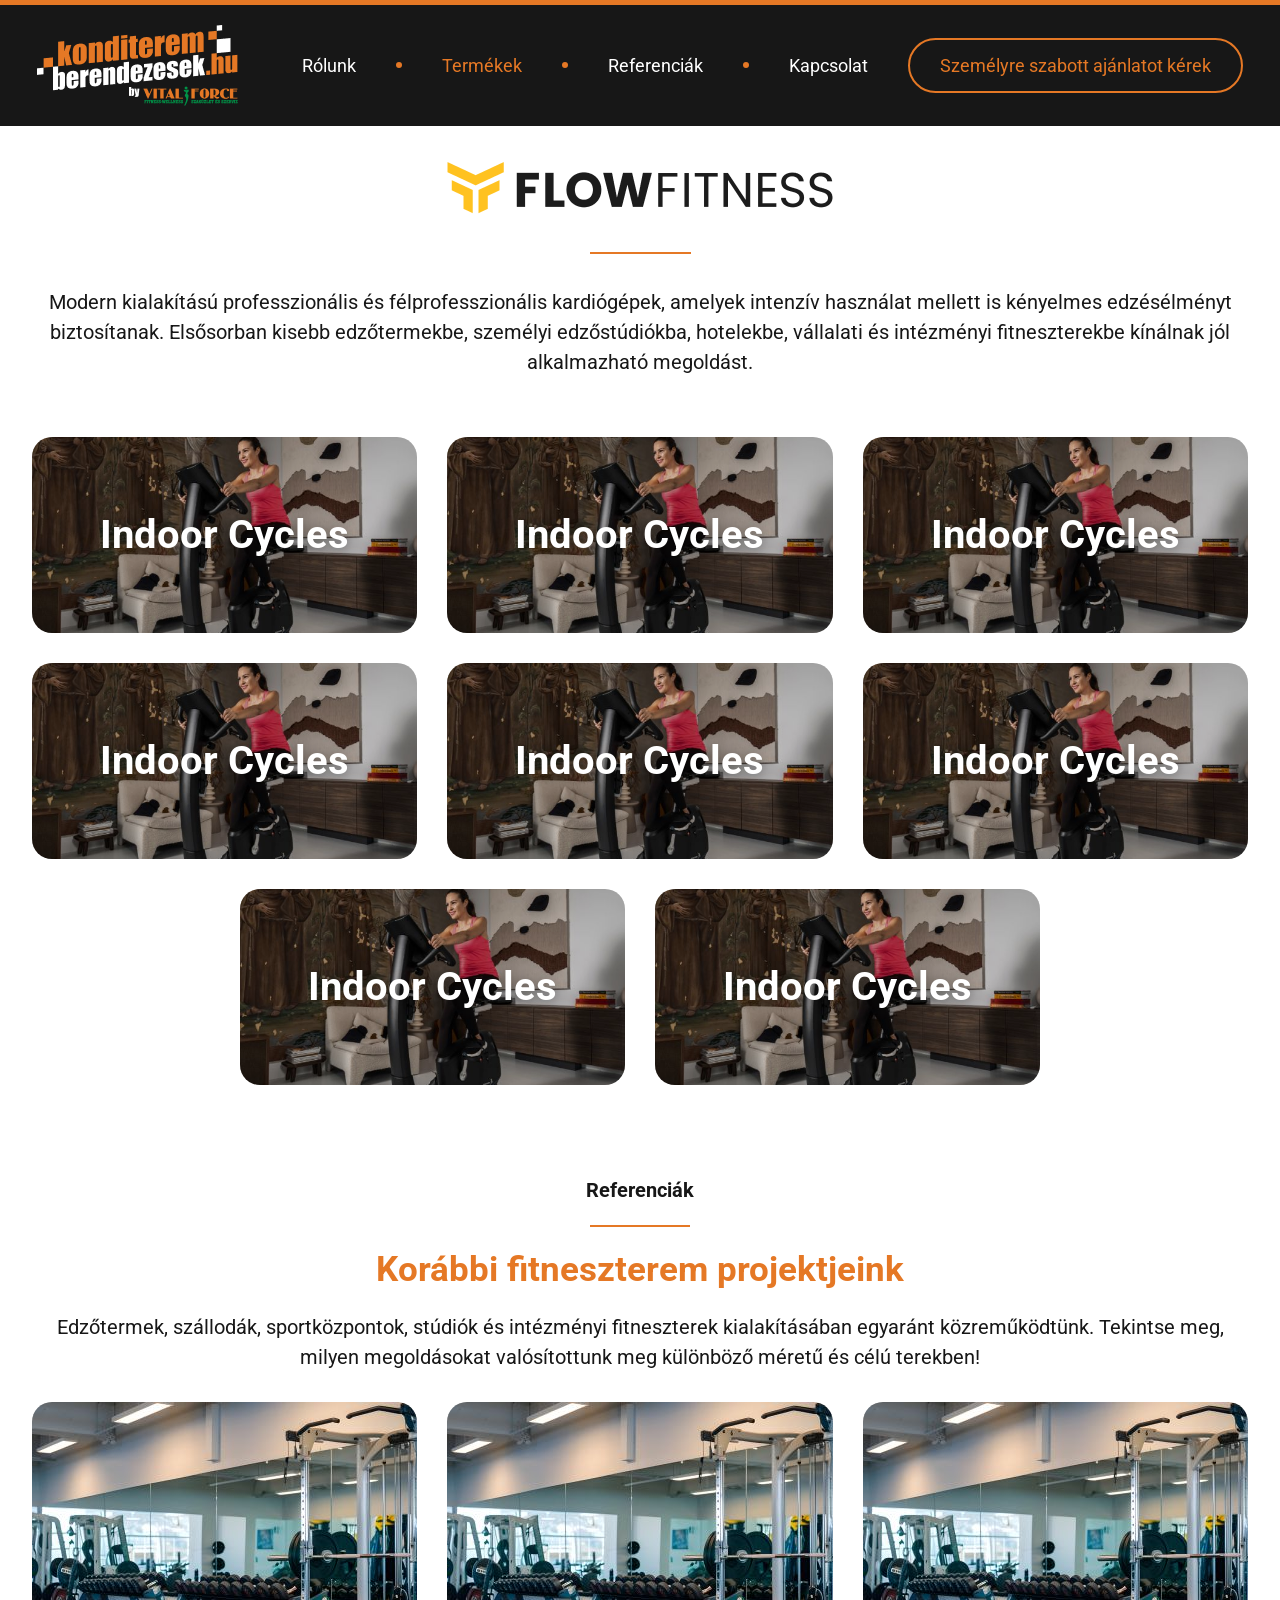
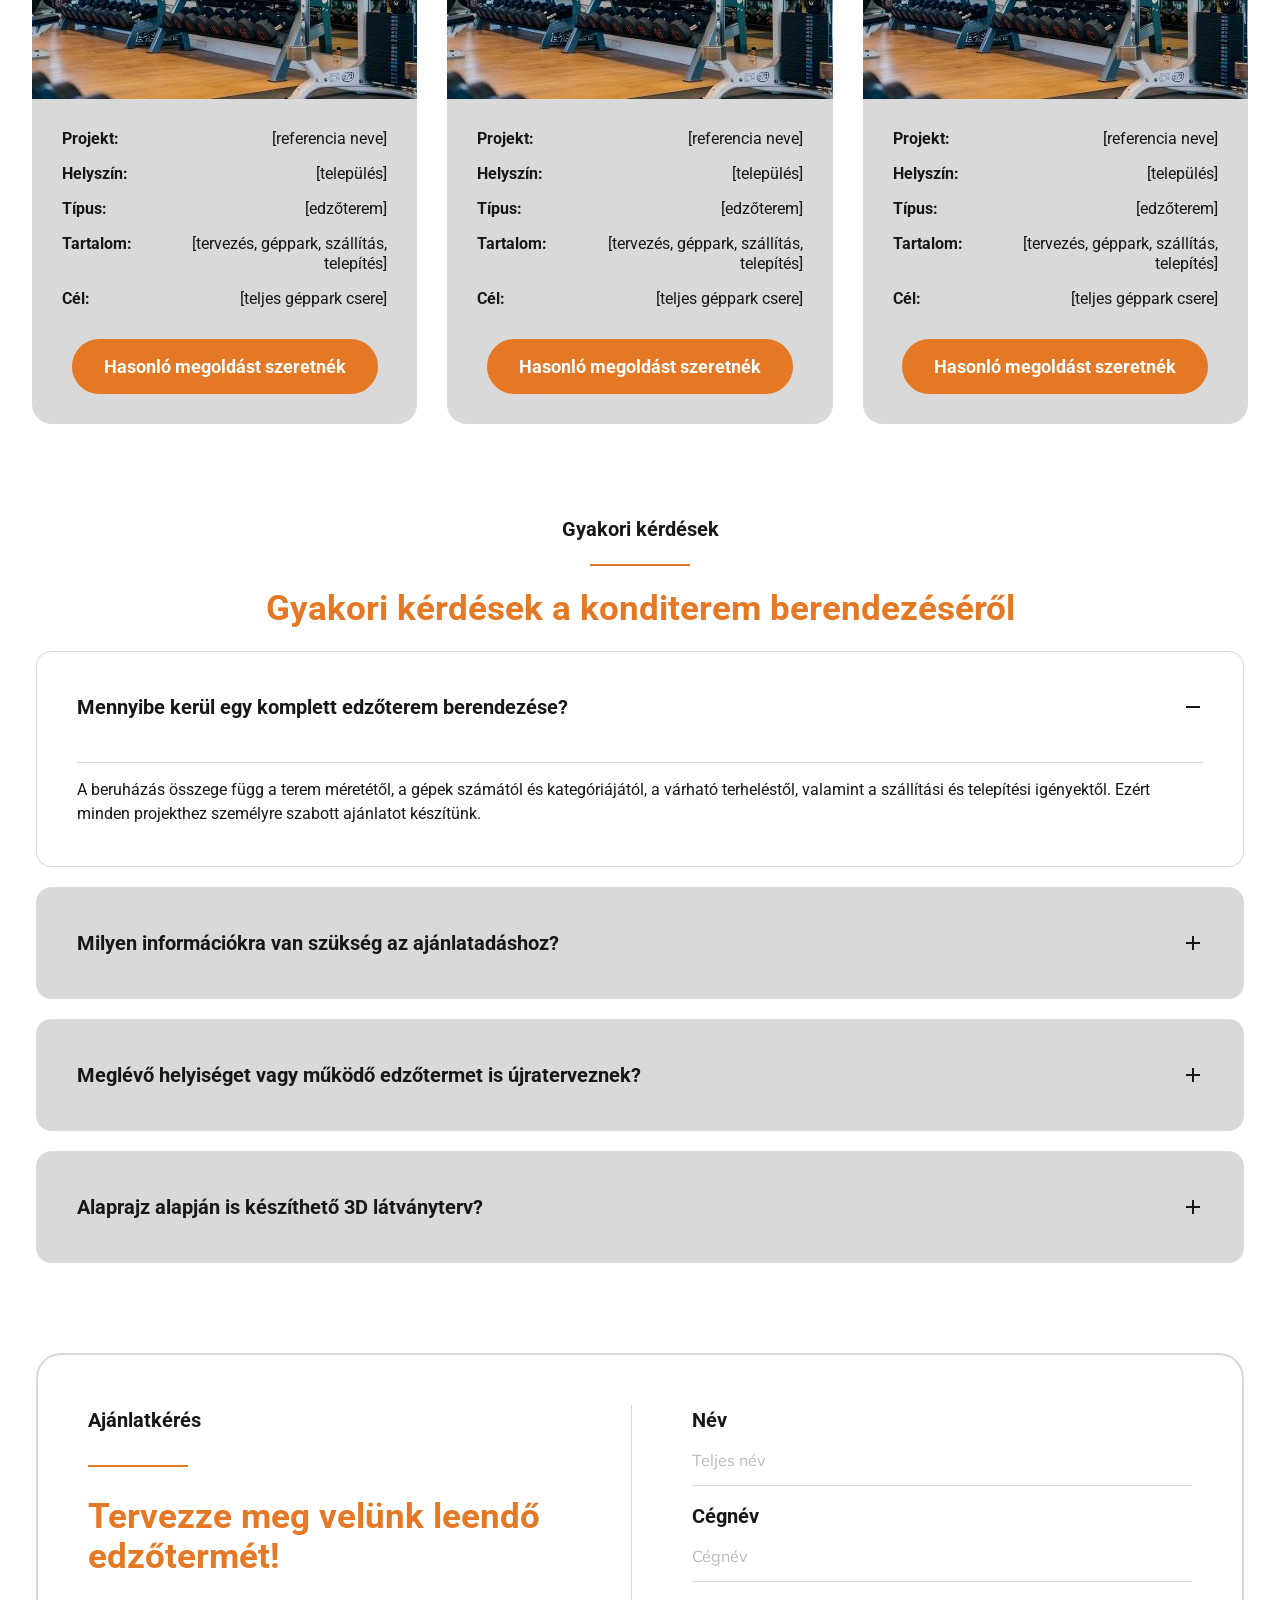
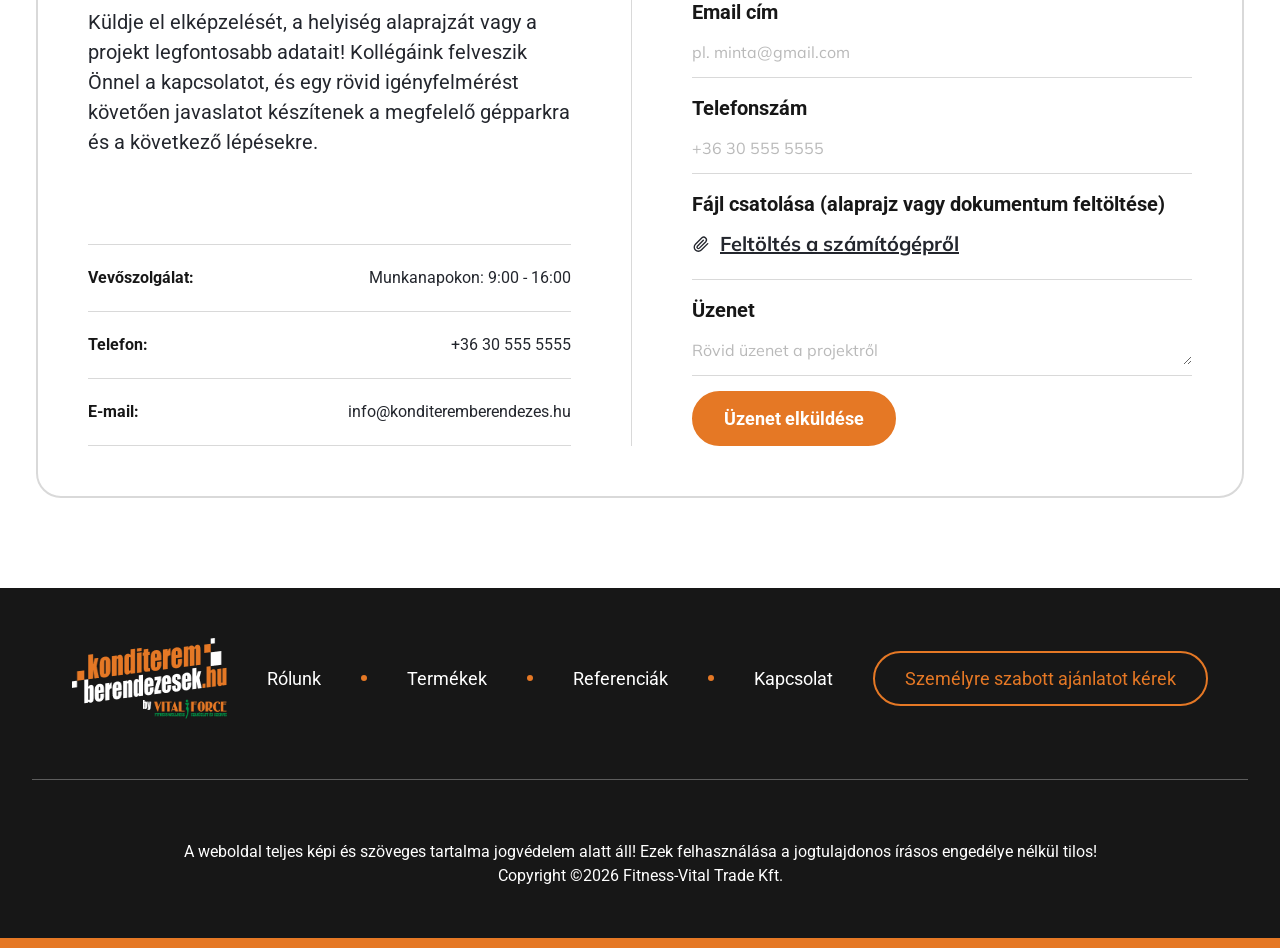
==== kategoria.html @ 22b54335 "HTML prototípus a Figma tervből Co-Authored-By: Claude Opus 5.5 (1M context) <noreply@anthropic.com>" ====
<!doctype html>
<html lang="hu">
<head>
<meta charset="utf-8">
<meta name="viewport" content="width=device-width, initial-scale=1">
<title>Flow Fitness kategóriák | konditeremberendezesek.hu</title>
<meta name="description" content="Flow Fitness termékkategóriák: indoor cycles, speed bikes, elliptical, treadmills.">
<link rel="preconnect" href="https://fonts.googleapis.com">
<link rel="preconnect" href="https://fonts.gstatic.com" crossorigin>
<link href="https://fonts.googleapis.com/css2?family=Roboto:wght@400;700&family=Mulish:wght@400&display=swap" rel="stylesheet">
<link rel="stylesheet" href="css/style.css">
</head>
<body>
<header class="site-header site-header--bar">
  <div class="container">
    <nav class="nav" aria-label="Fő navigáció">
      <a class="nav__logo" href="index.html" aria-label="konditeremberendezesek.hu – főoldal"><img src="img/logo.png" alt="konditeremberendezesek.hu by VitalForce" width="201" height="81"></a>
      <button class="nav__toggle" type="button" aria-label="Menü" aria-expanded="false"><span></span></button>
      <div class="nav__menu">
        <ul class="nav__links"><li><a href="index.html#rolunk">Rólunk</a></li><li><a href="kategoria.html" aria-current="page">Termékek</a></li><li><a href="index.html#referenciak">Referenciák</a></li><li><a href="#kapcsolat">Kapcsolat</a></li></ul>
        <a class="btn" href="#kapcsolat">Személyre szabott ajánlatot kérek</a>
      </div>
    </nav>
  </div>
</header>
<main class="stack">
<section>
  <div class="brand-head container">
  <img class="brand__logo" src="img/flow-logo.png" alt="Flow Fitness" width="402" height="63"><hr class="rule">
  <p class="lead narrow">Modern kialakítású professzionális és félprofesszionális kardiógépek, amelyek intenzív használat mellett is kényelmes edzésélményt biztosítanak. Elsősorban kisebb edzőtermekbe, személyi edzőstúdiókba, hotelekbe, vállalati és intézményi fitneszterekbe kínálnak jól alkalmazható megoldást.</p>
</div>
  <div class="container" style="margin-top:60px"><div class="cat-grid"><a class="cat-tile" href="termeklista.html"><img src="img/category-tile.jpg" alt="" loading="lazy" width="635" height="438"><span>Indoor Cycles</span></a><a class="cat-tile" href="termeklista.html"><img src="img/category-tile.jpg" alt="" loading="lazy" width="635" height="438"><span>Indoor Cycles</span></a><a class="cat-tile" href="termeklista.html"><img src="img/category-tile.jpg" alt="" loading="lazy" width="635" height="438"><span>Indoor Cycles</span></a><a class="cat-tile" href="termeklista.html"><img src="img/category-tile.jpg" alt="" loading="lazy" width="635" height="438"><span>Indoor Cycles</span></a><a class="cat-tile" href="termeklista.html"><img src="img/category-tile.jpg" alt="" loading="lazy" width="635" height="438"><span>Indoor Cycles</span></a><a class="cat-tile" href="termeklista.html"><img src="img/category-tile.jpg" alt="" loading="lazy" width="635" height="438"><span>Indoor Cycles</span></a><a class="cat-tile" href="termeklista.html"><img src="img/category-tile.jpg" alt="" loading="lazy" width="635" height="438"><span>Indoor Cycles</span></a><a class="cat-tile" href="termeklista.html"><img src="img/category-tile.jpg" alt="" loading="lazy" width="635" height="438"><span>Indoor Cycles</span></a></div></div>
</section>
<section id="referenciak" class="container">
  <div class="section-title narrow">
    <p class="eyebrow">Referenciák</p><hr class="rule">
    <h2 class="h2">Korábbi fitneszterem projektjeink</h2>
    <p class="lead">Edzőtermek, szállodák, sportközpontok, stúdiók és intézményi fitneszterek kialakításában egyaránt közreműködtünk. Tekintse meg, milyen megoldásokat valósítottunk meg különböző méretű és célú terekben!</p>
  </div>
  <div class="refs carousel-m" data-carousel="refs-dots"><article class="ref">
  <img src="img/reference.jpg" alt="Modern edzőterem belső tere" loading="lazy" width="590" height="297">
  <dl>
    <div><dt>Projekt:</dt><dd>[referencia neve]</dd></div>
    <div><dt>Helyszín:</dt><dd>[település]</dd></div>
    <div><dt>Típus:</dt><dd>[edzőterem]</dd></div>
    <div><dt>Tartalom:</dt><dd>[tervezés, géppark, szállítás, telepítés]</dd></div>
    <div><dt>Cél:</dt><dd>[teljes géppark csere]</dd></div>
  </dl>
  <a class="btn btn--solid" href="#kapcsolat">Hasonló megoldást szeretnék</a>
</article><article class="ref">
  <img src="img/reference.jpg" alt="Modern edzőterem belső tere" loading="lazy" width="590" height="297">
  <dl>
    <div><dt>Projekt:</dt><dd>[referencia neve]</dd></div>
    <div><dt>Helyszín:</dt><dd>[település]</dd></div>
    <div><dt>Típus:</dt><dd>[edzőterem]</dd></div>
    <div><dt>Tartalom:</dt><dd>[tervezés, géppark, szállítás, telepítés]</dd></div>
    <div><dt>Cél:</dt><dd>[teljes géppark csere]</dd></div>
  </dl>
  <a class="btn btn--solid" href="#kapcsolat">Hasonló megoldást szeretnék</a>
</article><article class="ref">
  <img src="img/reference.jpg" alt="Modern edzőterem belső tere" loading="lazy" width="590" height="297">
  <dl>
    <div><dt>Projekt:</dt><dd>[referencia neve]</dd></div>
    <div><dt>Helyszín:</dt><dd>[település]</dd></div>
    <div><dt>Típus:</dt><dd>[edzőterem]</dd></div>
    <div><dt>Tartalom:</dt><dd>[tervezés, géppark, szállítás, telepítés]</dd></div>
    <div><dt>Cél:</dt><dd>[teljes géppark csere]</dd></div>
  </dl>
  <a class="btn btn--solid" href="#kapcsolat">Hasonló megoldást szeretnék</a>
</article></div>
  <div class="dots" id="refs-dots"></div>
</section>
<section id="gyik" class="container">
  <div class="narrow">
    <div class="section-title"><p class="eyebrow">Gyakori kérdések</p><hr class="rule"><h2 class="h2">Gyakori kérdések a konditerem berendezéséről</h2></div>
    <div class="faq" style="margin-top:20px">
    <div class="faq__item is-open">
      <h3><button class="faq__q" type="button" aria-expanded="true" aria-controls="faq-0">Mennyibe kerül egy komplett edzőterem berendezése?<span class="faq__icon" aria-hidden="true"></span></button></h3>
      <div class="faq__a" id="faq-0"><div><p>A beruházás összege függ a terem méretétől, a gépek számától és kategóriájától, a várható terheléstől, valamint a szállítási és telepítési igényektől. Ezért minden projekthez személyre szabott ajánlatot készítünk.</p></div></div>
    </div><div class="faq__item">
      <h3><button class="faq__q" type="button" aria-expanded="false" aria-controls="faq-1">Milyen információkra van szükség az ajánlatadáshoz?<span class="faq__icon" aria-hidden="true"></span></button></h3>
      <div class="faq__a" id="faq-1"><div><p>A terem alapterülete és alaprajza, a tervezett felhasználás (edzőterem, hotel, iskola stb.), a várható napi forgalom, a kívánt gépkategóriák és a költségkeret alapján tudunk pontos ajánlatot adni. [Prototípus szöveg]</p></div></div>
    </div><div class="faq__item">
      <h3><button class="faq__q" type="button" aria-expanded="false" aria-controls="faq-2">Meglévő helyiséget vagy működő edzőtermet is újraterveznek?<span class="faq__icon" aria-hidden="true"></span></button></h3>
      <div class="faq__a" id="faq-2"><div><p>Igen. Meglévő termek gépparkjának korszerűsítését, bővítését és átrendezését is vállaljuk, a működés zavarását minimalizáló ütemezéssel. [Prototípus szöveg]</p></div></div>
    </div><div class="faq__item">
      <h3><button class="faq__q" type="button" aria-expanded="false" aria-controls="faq-3">Alaprajz alapján is készíthető 3D látványterv?<span class="faq__icon" aria-hidden="true"></span></button></h3>
      <div class="faq__a" id="faq-3"><div><p>Igen, a helyiség alaprajza és a főbb méretek alapján elkészítjük a 3D látványtervet, amelyen a gépek elrendezése és a zónák is jól áttekinthetők. [Prototípus szöveg]</p></div></div>
    </div>
    </div>
  </div>
</section>
<section id="kapcsolat" class="container">
  <div class="contact narrow">
    <div class="contact__info">
      <p class="eyebrow">Ajánlatkérés</p><hr class="rule">
      <h2 class="h2">Tervezze meg velünk leendő edzőtermét!</h2>
      <p class="lead" style="color:#23262d">Küldje el elképzelését, a helyiség alaprajzát vagy a projekt legfontosabb adatait! Kollégáink felveszik Önnel a kapcsolatot, és egy rövid igényfelmérést követően javaslatot készítenek a megfelelő gépparkra és a következő lépésekre.</p>
      <dl class="contact__facts">
        <div><dt>Vevőszolgálat:</dt><dd>Munkanapokon: 9:00 - 16:00</dd></div>
        <div><dt>Telefon:</dt><dd><a href="tel:+36305555555">+36 30 555 5555</a></dd></div>
        <div><dt>E-mail:</dt><dd><a href="mailto:info@konditeremberendezes.hu">info@konditeremberendezes.hu</a></dd></div>
      </dl>
    </div>
    <div class="contact__divider" aria-hidden="true"></div>
    <form class="form" novalidate>
      <div class="field"><label for="f-name">Név</label><input id="f-name" name="name" placeholder="Teljes név" required autocomplete="name"><span class="error">Kérjük, adja meg a nevét.</span></div>
      <div class="field"><label for="f-company">Cégnév</label><input id="f-company" name="company" placeholder="Cégnév" autocomplete="organization"></div>
      <div class="field"><label for="f-email">Email cím</label><input id="f-email" name="email" type="email" placeholder="pl. minta@gmail.com" required autocomplete="email"><span class="error">Kérjük, érvényes e-mail címet adjon meg.</span></div>
      <div class="field"><label for="f-phone">Telefonszám</label><input id="f-phone" name="phone" type="tel" placeholder="+36 30 555 5555" autocomplete="tel"></div>
      <div class="field"><span class="label">Fájl csatolása (alaprajz vagy dokumentum feltöltése)</span>
        <label class="file"><svg width="18" height="18" viewBox="0 0 24 24" aria-hidden="true"><path d="M21 11.5l-8.6 8.6a5.5 5.5 0 01-7.8-7.8l8.6-8.6a3.7 3.7 0 015.2 5.2l-8.6 8.6a1.8 1.8 0 01-2.6-2.6l7.9-7.9" fill="none" stroke="#23262d" stroke-width="1.8" stroke-linecap="round"/></svg><span>Feltöltés a számítógépről</span><input type="file" name="file" accept=".pdf,.jpg,.jpeg,.png,.dwg,.doc,.docx"></label>
        <span class="file-name" aria-live="polite"></span></div>
      <div class="field"><label for="f-msg">Üzenet</label><textarea id="f-msg" name="message" rows="1" placeholder="Rövid üzenet a projektről"></textarea></div>
      <button class="btn btn--solid" type="submit">Üzenet elküldése</button>
      <p class="form__success" role="status">Köszönjük! Üzenetét megkaptuk, kollégánk hamarosan felveszi Önnel a kapcsolatot. (Prototípus – az űrlap nem küld adatot.)</p>
    </form>
  </div>
</section>
</main>
<footer class="footer">
  <div class="footer__top">
    <a href="index.html"><img src="img/logo.png" alt="konditeremberendezesek.hu by VitalForce" width="201" height="81"></a>
    <div class="nav__menu">
      <ul class="nav__links"><li><a href="index.html#rolunk">Rólunk</a></li><li><a href="kategoria.html">Termékek</a></li><li><a href="index.html#referenciak">Referenciák</a></li><li><a href="#kapcsolat">Kapcsolat</a></li></ul>
      <a class="btn" href="#kapcsolat">Személyre szabott ajánlatot kérek</a>
    </div>
  </div>
  <hr class="footer__rule">
  <p class="footer__copy">A weboldal teljes képi és szöveges tartalma jogvédelem alatt áll! Ezek felhasználása a jogtulajdonos írásos engedélye nélkül tilos!<br>Copyright ©2026 Fitness-Vital Trade Kft.</p>
</footer>
<script src="js/main.js"></script>
</body>
</html>
---- css/style.css ----
/* konditeremberendezesek.hu – reszponzív prototípus
   Töréspontok: ≤768px mobil (390-es Figma keretek), 769–1279px tablet, ≥1280px asztali (1920-as keretek) */

:root {
  --orange: #e57825;
  --orange-80: rgba(229, 120, 37, .8);
  --dark: #171717;
  --grey: #d9d9d9;
  --text-grey: #545454;
  --green: #009247;
  --purple: #9747ff;
  --white: #fff;
  --radius-lg: 30px;
  --radius-md: 20px;
  --radius-sm: 15px;
  --page-pad: 45px;
  --section-gap: 90px;
  --h2: 35px;
  --h2-lh: 45px;
  --body: 20px;
  --body-lh: 30px;
}

*, *::before, *::after { box-sizing: border-box; }
html { scroll-behavior: smooth; scroll-padding-top: 140px; }
body {
  margin: 0;
  font-family: "Roboto", system-ui, -apple-system, "Segoe UI", sans-serif;
  color: var(--dark);
  background: var(--white);
  font-size: 16px;
  line-height: 1.5;
  -webkit-font-smoothing: antialiased;
  overflow-x: hidden;
}
img { max-width: 100%; display: block; }
a { color: inherit; text-decoration: none; }
p { margin: 0; }
h1, h2, h3, h4 { margin: 0; }
ul { margin: 0; }
button { font: inherit; color: inherit; background: none; border: 0; cursor: pointer; padding: 0; }
.sr-only { position: absolute; width: 1px; height: 1px; overflow: hidden; clip: rect(0 0 0 0); white-space: nowrap; }

/* ---------- Layout ---------- */
.container { width: 100%; max-width: 1920px; margin: 0 auto; padding: 0 var(--page-pad); }
.narrow { max-width: 1208px; margin-left: auto; margin-right: auto; }
.stack { display: flex; flex-direction: column; gap: var(--section-gap); }
main.stack { padding-bottom: var(--section-gap); }

/* ---------- Typography ---------- */
.eyebrow { font-weight: 700; font-size: 20px; line-height: 30px; }
.rule { width: 100px; height: 2px; background: var(--orange); border: 0; margin: 0; flex: none; }
.h2 { font-weight: 700; font-size: var(--h2); line-height: var(--h2-lh); color: var(--orange); }
.lead { font-size: var(--body); line-height: var(--body-lh); }
.section-title { display: flex; flex-direction: column; align-items: center; gap: 20px; text-align: center; }
.section-title.left { align-items: flex-start; text-align: left; gap: 33px; }

/* ---------- Buttons ---------- */
.btn {
  display: inline-flex; align-items: center; justify-content: center;
  padding: 15px 30px; border: 2px solid var(--orange); border-radius: 50px;
  color: var(--orange); font-size: 18px; line-height: 1.17; text-align: center;
  transition: background .2s, color .2s, transform .2s, box-shadow .2s;
  white-space: nowrap;
}
.btn:hover, .btn:focus-visible { background: var(--orange); color: var(--white); font-weight: 700; }
.btn--solid { background: var(--orange); color: var(--white); font-weight: 700; }
.btn--solid:hover, .btn--solid:focus-visible { background: #cf6516; border-color: #cf6516; }
.btn:focus-visible, a:focus-visible, button:focus-visible, input:focus-visible, textarea:focus-visible, select:focus-visible { outline: 3px solid rgba(229,120,37,.5); outline-offset: 3px; }
.center { display: flex; justify-content: center; }

/* ---------- Header ---------- */
.site-header { position: relative; z-index: 50; }
.nav {
  display: flex; align-items: center; justify-content: space-between;
  padding: 20px 40px; border-radius: 25px;
  background: rgba(31,31,31,.8); border: 1px solid rgba(255,255,255,.1);
  backdrop-filter: blur(12px); -webkit-backdrop-filter: blur(12px);
}
.nav__logo img { width: 201px; height: auto; }
.nav__menu { display: flex; align-items: center; gap: 40px; }
.nav__links { display: flex; align-items: center; gap: 40px; list-style: none; padding: 0; }
.nav__links li { display: flex; align-items: center; gap: 40px; }
.nav__links li + li::before { content: ""; width: 6px; height: 6px; border-radius: 50%; background: var(--orange); }
.nav__links a { color: var(--white); font-size: 18px; transition: color .2s; }
.nav__links a:hover, .nav__links a[aria-current="page"] { color: var(--orange); }
.nav__toggle { display: none; width: 44px; height: 44px; align-items: center; justify-content: center; }
.nav__toggle span, .nav__toggle span::before, .nav__toggle span::after {
  display: block; width: 22px; height: 2px; background: var(--white); border-radius: 2px; position: relative; transition: transform .25s, background .25s;
}
.nav__toggle span::before, .nav__toggle span::after { content: ""; position: absolute; left: 0; }
.nav__toggle span::before { top: -7px; }
.nav__toggle span::after { top: 7px; }
.nav-open .nav__toggle span { background: transparent; }
.nav-open .nav__toggle span::before { transform: translateY(7px) rotate(45deg); }
.nav-open .nav__toggle span::after { transform: translateY(-7px) rotate(-45deg); }

/* Főoldal: lebegő menü a hero fölött */
.site-header--overlay { position: absolute; top: 30px; left: 0; right: 0; }
.site-header--overlay .container { max-width: 1920px; }
/* Aloldalak: sötét sáv */
.site-header--bar { background: var(--dark); border-top: 5px solid var(--orange); }
.site-header--bar .nav { background: transparent; border: 0; border-radius: 0; padding: 20px 5px; backdrop-filter: none; -webkit-backdrop-filter: none; }
.site-header.is-sticky { position: fixed; top: 0; left: 0; right: 0; }
.site-header--overlay.is-sticky { top: 12px; animation: drop .3s ease; }
@keyframes drop { from { transform: translateY(-100%); opacity: 0; } to { transform: none; opacity: 1; } }

/* ---------- Hero ---------- */
.hero {
  position: relative; min-height: 920px; display: flex; align-items: center; justify-content: center;
  background: #090909 url("../img/hero.jpg") center / cover no-repeat;
  border-top: 5px solid var(--orange); color: var(--white); overflow: hidden;
}
.hero::before, .hero::after { content: ""; position: absolute; left: 0; right: 0; height: 294px; pointer-events: none; }
.hero::before { top: 0; background: linear-gradient(#090909 3%, rgba(26,26,26,0) 98%); }
.hero::after { bottom: 0; background: linear-gradient(0deg, #090909 3%, rgba(26,26,26,0) 98%); }
.hero__content {
  position: relative; z-index: 1; max-width: 1210px; padding: 180px 20px 80px;
  display: flex; flex-direction: column; align-items: center; gap: 50px; text-align: center;
  filter: drop-shadow(0 4px 25px rgba(0,0,0,.8));
}
.hero h1 { font-size: 70px; line-height: 80px; font-weight: 700; }
.hero__lead { font-size: 24px; line-height: 40px; margin-top: 20px; }
.hero__tags { display: flex; flex-wrap: wrap; justify-content: center; gap: 50px; font-size: 30px; line-height: 30px; font-weight: 700; list-style: none; padding: 0; }
.hero__tags li + li::before { content: "/"; color: var(--orange); margin-right: 50px; }

/* ---------- Értékajánlat ---------- */
.about {
  background: var(--grey); border-radius: var(--radius-lg); padding: 100px;
  display: flex; gap: 60px; align-items: center;
}
.about__text { flex: 0 0 430px; display: flex; flex-direction: column; gap: 33px; }
.about__media { flex: 1; min-width: 0; }
.about__media img { width: 100%; aspect-ratio: 1140 / 620; object-fit: cover; border-radius: var(--radius-md); }

/* ---------- Felhasználási területek ---------- */
.areas { display: grid; grid-template-columns: repeat(3, 1fr); gap: 30px; margin-top: 30px; }
.area {
  border: 2px solid var(--grey); border-radius: var(--radius-md); min-height: 370px; padding: 30px;
  display: flex; flex-direction: column; align-items: center; justify-content: center; gap: 20px; text-align: center;
  transition: border-color .2s, transform .2s, box-shadow .2s;
}
.area:hover { border-color: var(--orange); transform: translateY(-4px); box-shadow: 0 12px 30px rgba(0,0,0,.06); }
.area img { width: 80px; height: 80px; }
.area h3 { font-size: 20px; line-height: 24px; }
.area p { font-size: 16px; line-height: 24px; }

/* ---------- Márkák ---------- */
.brands { display: flex; flex-direction: column; gap: 60px; align-items: center; }
.brands__band {
  background: var(--orange); color: var(--white); font-weight: 700; font-size: 35px; line-height: 45px; text-align: center;
  padding: 20px 60px; align-self: stretch; margin: 0 calc(-1 * var(--page-pad));
}
.brand { display: flex; flex-direction: column; align-items: center; gap: 60px; width: 100%; }
.brand__head { display: flex; flex-direction: column; align-items: center; gap: 33px; text-align: center; max-width: 1212px; }
.brand__head .rule { width: 101px; }
.brand__logo { height: 63px; width: auto; }
.tile-link { display: block; border-radius: var(--radius-md); overflow: hidden; transition: transform .25s, box-shadow .25s; }
.tile-link:hover { transform: translateY(-6px); box-shadow: 0 16px 40px rgba(0,0,0,.12); }
.tile-link img { width: 100%; height: auto; }

.bh-grid { display: grid; grid-template-columns: repeat(4, minmax(0, 450px)); justify-content: space-between; gap: 20px; width: 100%; }

.ffit {
  background: var(--dark); color: var(--white); border-radius: var(--radius-lg); padding: 100px;
  display: flex; gap: 60px; align-items: center; width: 100%;
}
.ffit__text { flex: 0 0 430px; display: flex; flex-direction: column; gap: 33px; align-items: flex-start; }
.ffit__logo { width: 258px; height: auto; }
.ffit__tiles { flex: 1; display: grid; grid-template-columns: repeat(3, 1fr); gap: 60px; min-width: 0; }
.ffit__mobile-btn { display: none !important; }
.ffit__mobile { display: contents; }

.flow-grid { display: grid; grid-template-columns: repeat(4, minmax(0, 400px)); justify-content: center; gap: 30px; width: 100%; }
.virtu-grid { display: grid; grid-template-columns: repeat(3, minmax(0, 640px)); justify-content: center; width: calc(100% + 2 * var(--page-pad)); margin: 0 calc(-1 * var(--page-pad)); }
/* Márkakártyák – Figma Components: Default / Variant2 (hover) */
.tile { position: relative; display: block; overflow: hidden; container-type: inline-size; color: var(--white); text-align: center; font-weight: 700; }
.tile img { display: block; width: 100%; height: auto; }
.tile__circle, .tile__label { position: absolute; }
.tile__title { display: block; line-height: normal; }
.tile__more { display: block; font-size: max(13px, 4.44cqw); text-decoration: underline; max-height: 0; opacity: 0; transition: opacity .3s, max-height .3s; }
.tile:hover .tile__more, .tile:focus-visible .tile__more { max-height: 2em; opacity: 1; }
.tile, .tile * { transition-timing-function: cubic-bezier(.2,.7,.2,1); }

/* BH Fitness: tömör kör → nagyobb, áttetsző gradiens kör + „Megnézem” */
.tile--bh .tile__circle { inset: 19.33%; border-radius: 50%; background: var(--orange-80); border: 1px solid transparent; transition: inset .35s, background .35s, border-color .35s; }
.tile--bh .tile__label { inset: 0; display: flex; flex-direction: column; align-items: center; justify-content: center; gap: 0; }
.tile--bh .tile__title { font-size: 11.11cqw; }
.tile--bh .tile__title--sm { font-size: 8.9cqw; }
.tile--bh:hover .tile__circle, .tile--bh:focus-visible .tile__circle { inset: 11.9%; background: radial-gradient(circle, rgba(229,120,37,.8) 15%, rgba(229,120,37,0) 100%); border-color: rgba(229,120,37,.3); }
.tile--bh:hover .tile__label, .tile--bh:focus-visible .tile__label { gap: 3.33cqw; }
.tile--bh:hover .tile__title, .tile--bh:focus-visible .tile__title { text-shadow: 0 5px 10px rgba(0,0,0,.3); }

/* FFittech: kisebb tömör kör → nagyobb gradiens kör, nagyobb felirat */
.tile--ff { border-radius: var(--radius-md); background: var(--dark); }
.tile--ff img { aspect-ratio: 340 / 510; object-fit: cover; }
.tile--ff .tile__circle { left: 50%; top: 50%; width: 58.82cqw; aspect-ratio: 1; transform: translate(-50%, -50%); border-radius: 50%; display: flex; align-items: center; justify-content: center; background: var(--orange-80); border: 1px solid transparent; transition: width .35s, background .35s, border-color .35s; }
.tile--ff .tile__title { font-size: 7.35cqw; transition: font-size .35s; }
.tile--ff:hover .tile__circle, .tile--ff:focus-visible .tile__circle { width: 80.59cqw; background: radial-gradient(circle, rgba(229,120,37,.8) 15%, rgba(229,120,37,0) 100%); border-color: rgba(229,120,37,.3); }
.tile--ff:hover .tile__title, .tile--ff:focus-visible .tile__title { font-size: 10.29cqw; }

/* Flow Fitness: alsó félkör felcsúszik a termék mögé + „Megnézem” */
.tile--flow { aspect-ratio: 400 / 574; border-radius: var(--radius-md); background: var(--grey); }
.tile--flow img { position: absolute; top: 0; left: 0; border-radius: var(--radius-md); pointer-events: none; }
.tile--flow .tile__circle { left: 10%; width: 81%; aspect-ratio: 1; top: 74.04%; border-radius: 50%; background: var(--orange); display: flex; flex-direction: column; align-items: center; justify-content: flex-start; padding: 20cqw 0 12.5cqw; transition: top .4s, padding .4s; }
.tile--flow .tile__title { font-size: 7.5cqw; }
.tile--flow .tile__more { font-size: max(12px, 4.5cqw); }
.tile--flow:hover .tile__circle, .tile--flow:focus-visible .tile__circle { top: 36.59%; padding-top: 0; justify-content: flex-end; gap: 2cqw; }

/* VirtuFit: sötét fedés + leírás + gomb */
.tile--virtu { aspect-ratio: 640 / 690; }
.tile__media { position: absolute; inset: 0; overflow: hidden; }
.tile__media img { width: 100%; height: 100%; object-fit: cover; transform-origin: 62% 40%; transition: transform .6s; }
.tile__media::after { content: ""; position: absolute; inset: 0; background: rgba(0,0,0,0); transition: background .35s; }
.tile--virtu .tile__label { inset: 0; display: flex; flex-direction: column; align-items: center; justify-content: center; padding: 0 15cqw; gap: 0; transition: gap .35s; }
.tile--virtu .tile__title { font-size: max(28px, 9.375cqw); }
.tile__rule, .tile__desc, .tile__btn { max-height: 0; opacity: 0; overflow: hidden; transition: max-height .35s, opacity .35s; }
.tile__rule { width: 100px; flex: none; border-top: 1px solid var(--orange); height: 0; }
.tile__desc { font-weight: 400; font-size: max(14px, 3.125cqw); line-height: 1.5; }
.tile__btn { pointer-events: none; font-weight: 400; }
.tile--virtu:hover .tile__media img, .tile--virtu:focus-visible .tile__media img { transform: scale(1.21); }
.tile--virtu:hover .tile__media::after, .tile--virtu:focus-visible .tile__media::after { background: rgba(0,0,0,.8); }
.tile--virtu:hover .tile__label, .tile--virtu:focus-visible .tile__label { gap: min(70px, 7cqw); }
.tile--virtu:hover .tile__desc, .tile--virtu:focus-visible .tile__desc { max-height: 8em; opacity: 1; }
.tile--virtu:hover .tile__btn, .tile--virtu:focus-visible .tile__btn { max-height: 60px; opacity: 1; overflow: visible; }
.tile--virtu:hover .tile__rule, .tile--virtu:focus-visible .tile__rule { max-height: 1px; opacity: 1; }
@media (prefers-reduced-motion: reduce) { .tile, .tile * { transition: none !important; } }

.brands__note { max-width: 1212px; text-align: center; }

/* Pöttyök (mobil karusszelek) */
.dots { display: none; justify-content: center; gap: 6px; margin-top: 16px; }
.dots button { width: 8px; height: 8px; border-radius: 8px; background: var(--grey); transition: width .2s, background .2s; }
.dots button[aria-current="true"] { width: 22px; background: var(--orange); }
.ffit .dots button { background: #555; }
.ffit .dots button[aria-current="true"] { background: var(--orange); }

/* ---------- Miért a VitalForce ---------- */
.why {
  border-top: 1px solid var(--orange); border-bottom: 1px solid var(--orange);
  background: radial-gradient(ellipse 42% 75% at 50% 50%, #e57825 0%, #ec9a57 55%, #f7d6ba 100%);
  padding: 50px var(--page-pad); display: flex; flex-direction: column; align-items: center; gap: 33px;
}
.why__logo { width: 253px; height: auto; }
.why__title { text-align: center; font-weight: 700; }
.why__title p:first-child { font-size: 24px; line-height: 30px; }
.why__title h2 { font-size: 35px; line-height: 45px; color: var(--white); }
.why__row { display: flex; gap: 33px; align-items: center; width: 100%; }
.why__fig { flex: none; width: 23px; height: auto; opacity: .9; }
.why-card {
  flex: 1; background: rgba(255,255,255,.6); border: 1px solid rgba(255,255,255,.8); border-radius: var(--radius-sm);
  padding: 20px 40px; display: flex; flex-direction: column; gap: 10px;
}
.why-card h3 { display: flex; align-items: center; gap: 20px; font-size: 20px; line-height: 24px; }
.why-card h3 svg { flex: none; }
.why-card p { font-size: 16px; line-height: 24px; }

/* ---------- 3D ---------- */
.plan3d { background: var(--grey); border-radius: var(--radius-lg); padding: 50px; display: flex; gap: 60px; align-items: center; }
.plan3d__media { flex: 0 1 797px; min-width: 0; }
.plan3d__media img { width: 100%; border-radius: var(--radius-md); }
.plan3d__text { flex: 0 1 717px; display: flex; flex-direction: column; gap: 33px; align-items: flex-start; }
.plan3d__list { padding-left: 30px; }

/* ---------- Folyamat ---------- */
.steps { display: flex; align-items: center; gap: 30px; margin-top: 30px; list-style: none; padding: 0; }
.step { flex: 1; display: flex; flex-direction: column; align-items: center; gap: 20px; text-align: center; position: relative; }
.step + .step::before { content: ""; position: absolute; left: -15px; top: 50%; width: 1px; height: 100px; transform: translateY(-50%); background: rgba(229,120,37,.4); }
.step__num { width: 50px; height: 50px; border-radius: 50%; background: var(--orange); color: var(--white); font-weight: 700; font-size: 24px; display: grid; place-items: center; }
.step h3 { font-size: 24px; line-height: 30px; }
.step p { font-size: 16px; line-height: 24px; }
.step__body { display: contents; }

/* ---------- Referenciák ---------- */
.refs { display: grid; grid-template-columns: repeat(3, 1fr); gap: 30px; margin-top: 30px; }
.ref { background: var(--grey); border-radius: var(--radius-md); overflow: hidden; display: flex; flex-direction: column; align-items: center; gap: 30px; padding-bottom: 30px; }
.ref img { width: 100%; aspect-ratio: 590 / 297; object-fit: cover; }
.ref dl { margin: 0; width: 100%; padding: 0 30px; display: flex; flex-direction: column; gap: 15px; font-size: 16px; line-height: 20px; }
.ref dl div { display: flex; justify-content: space-between; gap: 16px; }
.ref dt { font-weight: 700; }
.ref dd { margin: 0; text-align: right; }

/* ---------- GYIK ---------- */
.faq { display: flex; flex-direction: column; gap: 20px; }
.faq__item { background: var(--grey); border: 1px solid var(--grey); border-radius: var(--radius-sm); transition: background .25s; }
.faq__item.is-open { background: var(--white); }
.faq__q {
  width: 100%; display: flex; justify-content: space-between; align-items: center; gap: 20px; text-align: left;
  padding: 40px; font-size: 20px; line-height: 30px; font-weight: 700;
}
.faq__icon { flex: none; width: 20px; height: 20px; position: relative; }
.faq__icon::before, .faq__icon::after { content: ""; position: absolute; left: 3px; right: 3px; top: 9px; height: 2px; background: var(--dark); transition: transform .25s; }
.faq__icon::after { transform: rotate(90deg); }
.is-open .faq__icon::after { transform: rotate(0); }
.faq__a { display: grid; grid-template-rows: 0fr; transition: grid-template-rows .3s ease; }
.is-open .faq__a { grid-template-rows: 1fr; }
.faq__a > div { overflow: hidden; }
.faq__a p { margin: 0 40px 40px; padding-top: 15px; border-top: 1px solid var(--grey); font-size: 16px; line-height: 24px; }

/* ---------- Kapcsolat ---------- */
.contact { border: 2px solid var(--grey); border-radius: 25px; padding: 50px; display: flex; gap: 60px; align-items: stretch; background: var(--white); }
.contact__info { flex: 0 0 483px; display: flex; flex-direction: column; gap: 30px; }
.contact__info .h2 { line-height: 40px; }
.contact__facts { margin: auto 0 0; }
.contact__facts div { display: flex; justify-content: space-between; gap: 16px; padding: 18px 0; border-top: 1px solid var(--grey); font-size: 16px; line-height: 30px; }
.contact__facts div:last-child { border-bottom: 1px solid var(--grey); }
.contact__facts dt { font-weight: 700; }
.contact__facts dd { margin: 0; text-align: right; color: #23262d; }
.contact__divider { width: 1px; background: var(--grey); flex: none; }
.form { flex: 1; display: flex; flex-direction: column; gap: 15px; align-items: flex-start; }
.field { width: 100%; display: flex; flex-direction: column; gap: 10px; padding-bottom: 10px; border-bottom: 1px solid var(--grey); transition: border-color .2s; }
.field:focus-within { border-color: var(--orange); }
.field label, .field .label { font-weight: 700; font-size: 20px; line-height: 30px; }
.field input, .field textarea {
  border: 0; padding: 0; font-family: "Mulish", "Roboto", sans-serif; font-size: 16px; line-height: 30px; color: var(--dark); background: transparent; resize: vertical;
}
.field input::placeholder, .field textarea::placeholder { color: rgba(23,23,23,.3); }
.field input:focus, .field textarea:focus { outline: none; }
.field.has-error { border-color: #d93025; }
.field .error { color: #d93025; font-size: 14px; line-height: 18px; display: none; }
.field.has-error .error { display: block; }
.file { display: inline-flex; align-items: center; gap: 10px; font-family: "Mulish", sans-serif; font-size: 16px; line-height: 30px; color: #23262d; cursor: pointer; }
.file span { text-decoration: underline; }
.file input { position: absolute; opacity: 0; width: 1px; height: 1px; }
.file-name { font-size: 14px; color: var(--text-grey); }
.form__success { display: none; background: #eaf7ef; border: 1px solid var(--green); color: #0a5c30; border-radius: 12px; padding: 14px 18px; font-size: 16px; width: 100%; }
.form.is-sent .form__success { display: block; }

/* ---------- Footer ---------- */
.footer { background: var(--dark); color: var(--white); border-bottom: 10px solid var(--orange); padding: 50px var(--page-pad); }
.footer__top { display: flex; align-items: center; justify-content: space-between; padding: 0 40px; gap: 40px; }
.footer__rule { border: 0; border-top: 1px solid rgba(255,255,255,.3); margin: 60px 0; }
.footer__copy { text-align: center; font-size: 16px; line-height: 24px; }

/* ---------- Kategória ---------- */
.brand-head { display: flex; flex-direction: column; align-items: center; gap: 33px; text-align: center; padding-top: 30px; }
.brand-head .rule { width: 101px; }
.brand-head .brand__logo { width: 402px; max-width: 80%; height: auto; }
.cat-grid { display: flex; flex-wrap: wrap; justify-content: center; gap: 30px; }
.cat-tile { position: relative; width: calc((100% - 60px) / 3); max-width: 590px; aspect-ratio: 590 / 300; border-radius: var(--radius-md); overflow: hidden; }
.cat-tile img { position: absolute; inset: 0; width: 100%; height: 100%; object-fit: cover; transition: transform .5s; }
.cat-tile::after { content: ""; position: absolute; inset: 0; background: rgba(0,0,0,.15); transition: background .3s; }
.cat-tile span { position: absolute; inset: 0; z-index: 1; display: grid; place-items: center; color: var(--white); font-weight: 700; font-size: 40px; line-height: 40px; text-shadow: 0 2px 12px rgba(0,0,0,.35); }
.cat-tile:hover img { transform: scale(1.06); }
.cat-tile:hover::after { background: rgba(229,120,37,.35); }

/* ---------- Terméklista ---------- */
.list-head h1 { font-size: 40px; line-height: 40px; }
.toolbar { background: var(--grey); border-radius: 10px; padding: 20px 30px; display: flex; justify-content: space-between; align-items: center; gap: 16px; font-size: 16px; line-height: 24px; }
.sort { position: relative; background: var(--white); border-radius: 50px; display: flex; align-items: center; gap: 10px; padding: 10px 20px; }
.sort select { appearance: none; -webkit-appearance: none; border: 0; background: transparent; font: inherit; color: inherit; padding-right: 28px; cursor: pointer; }
.sort svg { position: absolute; right: 18px; pointer-events: none; }
.products { display: flex; flex-wrap: wrap; justify-content: center; gap: 30px; }
.product {
  width: calc((100% - 90px) / 4); max-width: 435px; background: var(--white); border: 1px solid var(--grey); border-radius: var(--radius-md);
  padding: 20px; display: flex; flex-direction: column; align-items: center; gap: 20px; text-align: center;
  transition: box-shadow .2s, transform .2s;
}
.product:hover { box-shadow: 0 14px 34px rgba(0,0,0,.08); transform: translateY(-4px); }
.product img { width: 258px; max-width: 100%; aspect-ratio: 1; object-fit: contain; }
.product h2 { font-size: 16px; line-height: 20px; }
.product p { font-size: 16px; line-height: 20px; }
.badges { display: flex; flex-wrap: wrap; justify-content: center; gap: 10px; }
.badge { color: var(--white); font-weight: 700; font-size: 14px; line-height: 20px; padding: 5px 20px; border-radius: 5px; }
.badge--green { background: var(--green); }
.badge--purple { background: var(--purple); }
.pager { display: flex; align-items: center; justify-content: center; gap: 20px; }
.pager__arrow { width: 40px; height: 40px; border-radius: 50%; background: var(--grey); display: grid; place-items: center; transition: background .2s; }
.pager__arrow:hover:not(:disabled) { background: var(--orange); }
.pager__arrow:disabled { opacity: .5; cursor: default; }
.pager__pages { display: flex; gap: 5px; list-style: none; padding: 0; margin: 0; }
.pager__pages button, .pager__pages span { min-width: 40px; height: 40px; padding: 0 10px; border-radius: 5px; border: 1px solid var(--grey); color: var(--grey); display: grid; place-items: center; font-size: 16px; }
.pager__pages span { border-color: transparent; }
.pager__pages button:hover { color: var(--dark); border-color: var(--dark); }
.pager__pages button[aria-current="page"] { background: var(--grey); color: #000; }

/* ---------- Termékrészletek ---------- */
.pd-hero { background: var(--dark); color: var(--white); display: grid; grid-template-columns: 945px 1fr; min-height: 690px; }
.pd-hero__media { position: relative; }
.pd-hero__media img { width: 100%; height: 100%; object-fit: cover; }
.pd-hero__media::after { content: ""; position: absolute; right: -5px; top: 99px; bottom: 101px; width: 5px; background: var(--orange); }
.pd-hero__text { padding: 135px 60px 60px 144px; max-width: 800px; display: flex; flex-direction: column; gap: 42px; }
.pd-hero h1 { font-size: 60px; line-height: 70px; }
.pd-hero__body { font-size: 24px; line-height: 34px; display: flex; flex-direction: column; gap: 34px; }
.pd-hero__body .warranty { color: var(--orange); font-weight: 700; }
.pd-hero__body strong { font-weight: 700; }
.gallery { display: flex; align-items: center; justify-content: center; gap: 30px; }
.gallery__track { display: flex; gap: 30px; overflow-x: auto; scroll-snap-type: x mandatory; scrollbar-width: none; max-width: 1335px; padding: 20px; margin: -20px; }
.gallery__track::-webkit-scrollbar { display: none; }
.gallery__track img { flex: 0 0 425px; width: 425px; height: 425px; object-fit: cover; border-radius: var(--radius-md); scroll-snap-align: start; box-shadow: 0 10px 30px rgba(0,0,0,.15); }
.gallery__arrow { flex: none; width: 48px; height: 48px; display: grid; place-items: center; border-radius: 50%; transition: background .2s; }
.gallery__arrow:hover { background: rgba(84,84,84,.08); }
.pd-desc { max-width: 892px; margin: 0 auto; text-align: center; font-size: 20px; line-height: 30px; color: var(--text-grey); }
.tech { max-width: 1516px; margin: 0 auto; border: 2px solid rgba(84,84,84,.2); border-radius: 50px; padding: 84px 129px; color: var(--text-grey); font-size: 24px; line-height: 34px; }
.tech h2 { color: var(--orange); font-size: 40px; line-height: 34px; margin-bottom: 34px; }
.tech h3 { font-size: 24px; line-height: 34px; margin-top: 34px; }
.tech ul { padding-left: 1.5em; }
.tech a { text-decoration: underline; }

/* ======================================================
   TABLET (769–1279px)
   ====================================================== */
@media (max-width: 1500px) {
  :root { --page-pad: 32px; }
  .about, .ffit { padding: 60px; }
  .ffit__tiles { gap: 24px; }
  .tech { padding: 60px 80px; }
  .pd-hero { grid-template-columns: 1fr 1fr; }
  .pd-hero__text { padding: 90px 50px 50px 80px; }
}

@media (max-width: 1279px) {
  :root { --section-gap: 72px; --h2: 30px; --h2-lh: 38px; --body: 18px; --body-lh: 28px; }
  .nav__links { gap: 22px; }
  .nav__links li { gap: 22px; }
  .nav__menu { gap: 24px; }
  .nav__links a, .btn { font-size: 16px; }
  .hero { min-height: 760px; }
  .hero h1 { font-size: 52px; line-height: 62px; }
  .hero__lead { font-size: 20px; line-height: 32px; }
  .hero__tags { font-size: 24px; gap: 28px; }
  .hero__tags li + li::before { margin-right: 28px; }
  .about { flex-direction: column; align-items: stretch; }
  .about__media, .plan3d__media, .plan3d__text { flex: none; }
  .about__text { flex: none; }
  .areas { grid-template-columns: repeat(2, 1fr); }
  .bh-grid { grid-template-columns: repeat(2, minmax(0, 360px)); justify-content: center; }
  .ffit { flex-direction: column; align-items: stretch; }
  .ffit__text { flex: none; }
  .flow-grid { grid-template-columns: repeat(2, minmax(0, 340px)); }
  .brands__band { font-size: 28px; line-height: 36px; }
  .why__row { flex-wrap: wrap; justify-content: center; }
  .why__fig { display: none; }
  .why-card { flex: 1 1 280px; }
  .plan3d { flex-direction: column; align-items: stretch; }
  .steps { flex-wrap: wrap; justify-content: center; }
  .step { flex: 0 1 calc(33.333% - 20px); }
  .step + .step::before { display: none; }
  .refs { grid-template-columns: repeat(2, 1fr); }
  .contact { flex-direction: column; }
  .contact__info { flex: none; }
  .contact__divider { width: 100%; height: 1px; }
  .footer__top { flex-direction: column; padding: 0; }
  .cat-tile { width: calc((100% - 30px) / 2); }
  .cat-tile span { font-size: 32px; }
  .product { width: calc((100% - 60px) / 3); }
  .pd-hero { grid-template-columns: minmax(0, 1fr); }
  .pd-hero__media { aspect-ratio: 945 / 690; }
  .pd-hero__media::after { display: none; }
  .pd-hero__text { padding: 50px var(--page-pad); max-width: none; border-top: 5px solid var(--orange); }
  .pd-hero h1 { font-size: 44px; line-height: 52px; }
  .gallery__track img { flex-basis: 320px; width: 320px; height: 320px; }
  .tech { padding: 50px; font-size: 20px; line-height: 30px; }
}

/* ======================================================
   MOBIL (≤768px) – a 390-es Figma keretek alapján
   ====================================================== */
@media (max-width: 768px) {
  :root { --page-pad: 16px; --section-gap: 56px; --h2: 26px; --h2-lh: 32px; --body: 16px; --body-lh: 26px; }
  html { scroll-padding-top: 90px; }
  .eyebrow { font-size: 16px; line-height: 24px; }

  /* Header + hamburger */
  .site-header--overlay { top: 15px; }
  .site-header--overlay .container { padding: 0 12px; }
  .nav { padding: 10px 12px 10px 16px; border-radius: 20px; background: rgba(31,31,31,.92); }
  .site-header--bar .nav { padding: 12px 0; }
  .nav__logo img { width: 110px; }
  .nav__toggle { display: inline-flex; }
  .nav__menu {
    position: fixed; inset: 0; z-index: -1; background: rgba(23,23,23,.98);
    flex-direction: column; justify-content: center; gap: 36px; padding: 100px 24px 40px;
    opacity: 0; visibility: hidden; transition: opacity .25s, visibility .25s;
  }
  .nav-open .nav__menu { opacity: 1; visibility: visible; }
  .nav-open { overflow: hidden; }
  .nav__links { flex-direction: column; gap: 22px; }
  .nav__links li { flex-direction: column; gap: 22px; }
  .nav__links li + li::before { display: none; }
  .nav__links a { font-size: 24px; }
  .nav__menu .btn { width: 100%; max-width: 358px; font-size: 18px; padding: 18px; }
  .btn { white-space: normal; }

  /* Hero */
  .hero { min-height: 658px; align-items: flex-start; background-position: 30% center; }
  .hero__content { padding: 127px 20px 56px; gap: 24px; }
  .hero h1 { font-size: 36px; line-height: 44px; }
  .hero__lead { font-size: 16px; line-height: 26px; margin-top: 16px; }
  .hero__content { width: 100%; }
  .hero__tags { font-size: 16px; line-height: 20px; gap: 6px 10px; flex-wrap: wrap; white-space: nowrap; }
  .hero__tags li + li::before { margin-right: 10px; }
  .hero .btn { width: 100%; font-size: 16px; }

  .about { padding: 32px 20px; gap: 28px; border-radius: 20px; }
  .about__text { gap: 20px; }
  .section-title.left { gap: 20px; }
  .about__media img { border-radius: 15px; }

  .areas { grid-template-columns: 1fr; gap: 16px; margin-top: 28px; }
  .area { min-height: 0; padding: 32px 24px; }

  .brands { gap: 40px; }
  .brands__band { font-size: 22px; line-height: 30px; padding: 16px 20px; }
  .brand { gap: 28px; }
  .brand__head { gap: 20px; }
  .brand__logo { height: 44px; }
  .bh-grid { grid-template-columns: repeat(2, 1fr); gap: 12px; }
  .flow-grid { grid-template-columns: repeat(2, 1fr); gap: 12px; }
  .tile--flow { border-radius: 12px; }
  .brand .btn { width: 100%; }

  .ffit { padding: 28px 20px; gap: 24px; border-radius: 20px; }
  .ffit__text { gap: 20px; }
  .ffit__text .btn { display: none; }
  .ffit__logo { width: 190px; }
  .ffit__mobile-btn { display: flex !important; justify-content: center; }
  .ffit__mobile { display: block; width: 100%; }

  /* Mobil karusszelek: FFitTech, VirtuFit, Referenciák, galéria */
  .carousel-m { display: flex !important; overflow-x: auto; scroll-snap-type: x mandatory; scrollbar-width: none; gap: 12px; }
  .carousel-m::-webkit-scrollbar { display: none; }
  .carousel-m > * { flex: 0 0 100%; scroll-snap-align: center; }
  .dots { display: flex; }
  .ffit__tiles > * { flex-basis: 100%; }
  .virtu-grid { width: 100%; margin: 0; }
  .virtu-grid > * { flex-basis: 88%; border-radius: 20px !important; overflow: hidden; }
  .refs.carousel-m { margin-top: 24px; margin-right: calc(-1 * var(--page-pad)); padding-right: var(--page-pad); }
  .refs.carousel-m > * { flex-basis: 92%; }

  .why { padding: 48px 16px; gap: 24px; }
  .why__logo { width: 180px; }
  .why__title p:first-child { font-size: 20px; }
  .why__title h2 { font-size: 26px; line-height: 34px; }
  .why__row { flex-direction: column; gap: 16px; }
  .why-card { flex: none; width: 100%; padding: 20px; }
  .why-card h3 { gap: 12px; font-size: 18px; }

  .plan3d { padding: 28px 20px; gap: 24px; border-radius: 20px; }
  .plan3d__text { gap: 20px; }
  .plan3d__list { padding-left: 22px; }
  .plan3d .btn { width: 100%; }

  /* Folyamat: függőleges idővonal */
  .steps { flex-direction: column; align-items: stretch; gap: 0; margin-top: 28px; }
  .step { flex: none; flex-direction: row; align-items: flex-start; text-align: left; gap: 20px; padding-bottom: 28px; }
  .step:not(:last-child)::after { content: ""; position: absolute; left: 21px; top: 52px; bottom: 4px; width: 2px; background: rgba(229,120,37,.45); }
  .step__num { flex: none; width: 44px; height: 44px; font-size: 20px; }
  .step__body { display: flex; flex-direction: column; gap: 8px; }
  .step h3 { font-size: 20px; line-height: 44px; }

  .ref dl { padding: 0 20px; }
  .ref .btn { width: calc(100% - 40px); }

  .faq__q { padding: 24px 20px; font-size: 17px; line-height: 24px; }
  .faq__a p { margin: 0 20px 24px; }

  .contact { padding: 28px 20px; gap: 32px; }
  .contact__facts div { font-size: 14px; }
  .field label, .field .label { font-size: 18px; line-height: 26px; }
  .form .btn { width: 100%; }

  .footer { padding: 40px 16px; }
  .footer .nav__links { flex-direction: column; gap: 14px; }
  .footer .nav__links li { flex-direction: column; gap: 14px; }
  .footer .nav__links li + li::before { display: none; }
  .footer .nav__links a { font-size: 20px; }
  .footer__top { gap: 32px; }
  .footer__top .nav__menu { position: static; opacity: 1; visibility: visible; background: none; padding: 0; z-index: auto; gap: 32px; width: 100%; align-items: center; }
  .footer__top .btn { width: 100%; }
  .footer__rule { margin: 32px 0; }
  .footer__copy { font-size: 14px; line-height: 22px; }

  .cat-grid { gap: 16px; }
  .cat-tile { width: 100%; border-radius: 15px; }
  .cat-tile span { font-size: 28px; }

  .list-head h1 { font-size: 28px; line-height: 34px; }
  .toolbar { flex-direction: column; align-items: stretch; padding: 16px; gap: 12px; }
  .sort { justify-content: space-between; }
  .product { width: 100%; max-width: none; }
  .pager { gap: 10px; }
  .pager__pages button, .pager__pages span { min-width: 34px; height: 34px; padding: 0 6px; }

  .pd-hero__text { padding: 32px 16px 40px; gap: 20px; }
  .pd-hero h1 { font-size: 32px; line-height: 38px; }
  .pd-hero__body { font-size: 16px; line-height: 24px; gap: 16px; }
  .gallery__arrow { display: none; }
  .gallery { flex-direction: column; gap: 0; }
  .gallery__track { width: 100%; padding: 10px 16px 20px; margin: 0; gap: 12px; }
  .gallery__track img { flex: 0 0 82%; width: 82%; height: auto; aspect-ratio: 1; scroll-snap-align: center; }
  .pd-desc { font-size: 16px; line-height: 24px; text-align: left; padding: 0 16px; }
  .tech { padding: 28px 20px; border-radius: 24px; font-size: 15px; line-height: 23px; }
  .tech h2 { font-size: 26px; line-height: 32px; margin-bottom: 20px; }
  .tech h3 { font-size: 15px; line-height: 23px; margin-top: 20px; }
  .tech ul { padding-left: 1.2em; }
}

@media (prefers-reduced-motion: reduce) {
  *, *::before, *::after { transition: none !important; animation: none !important; scroll-behavior: auto !important; }
}
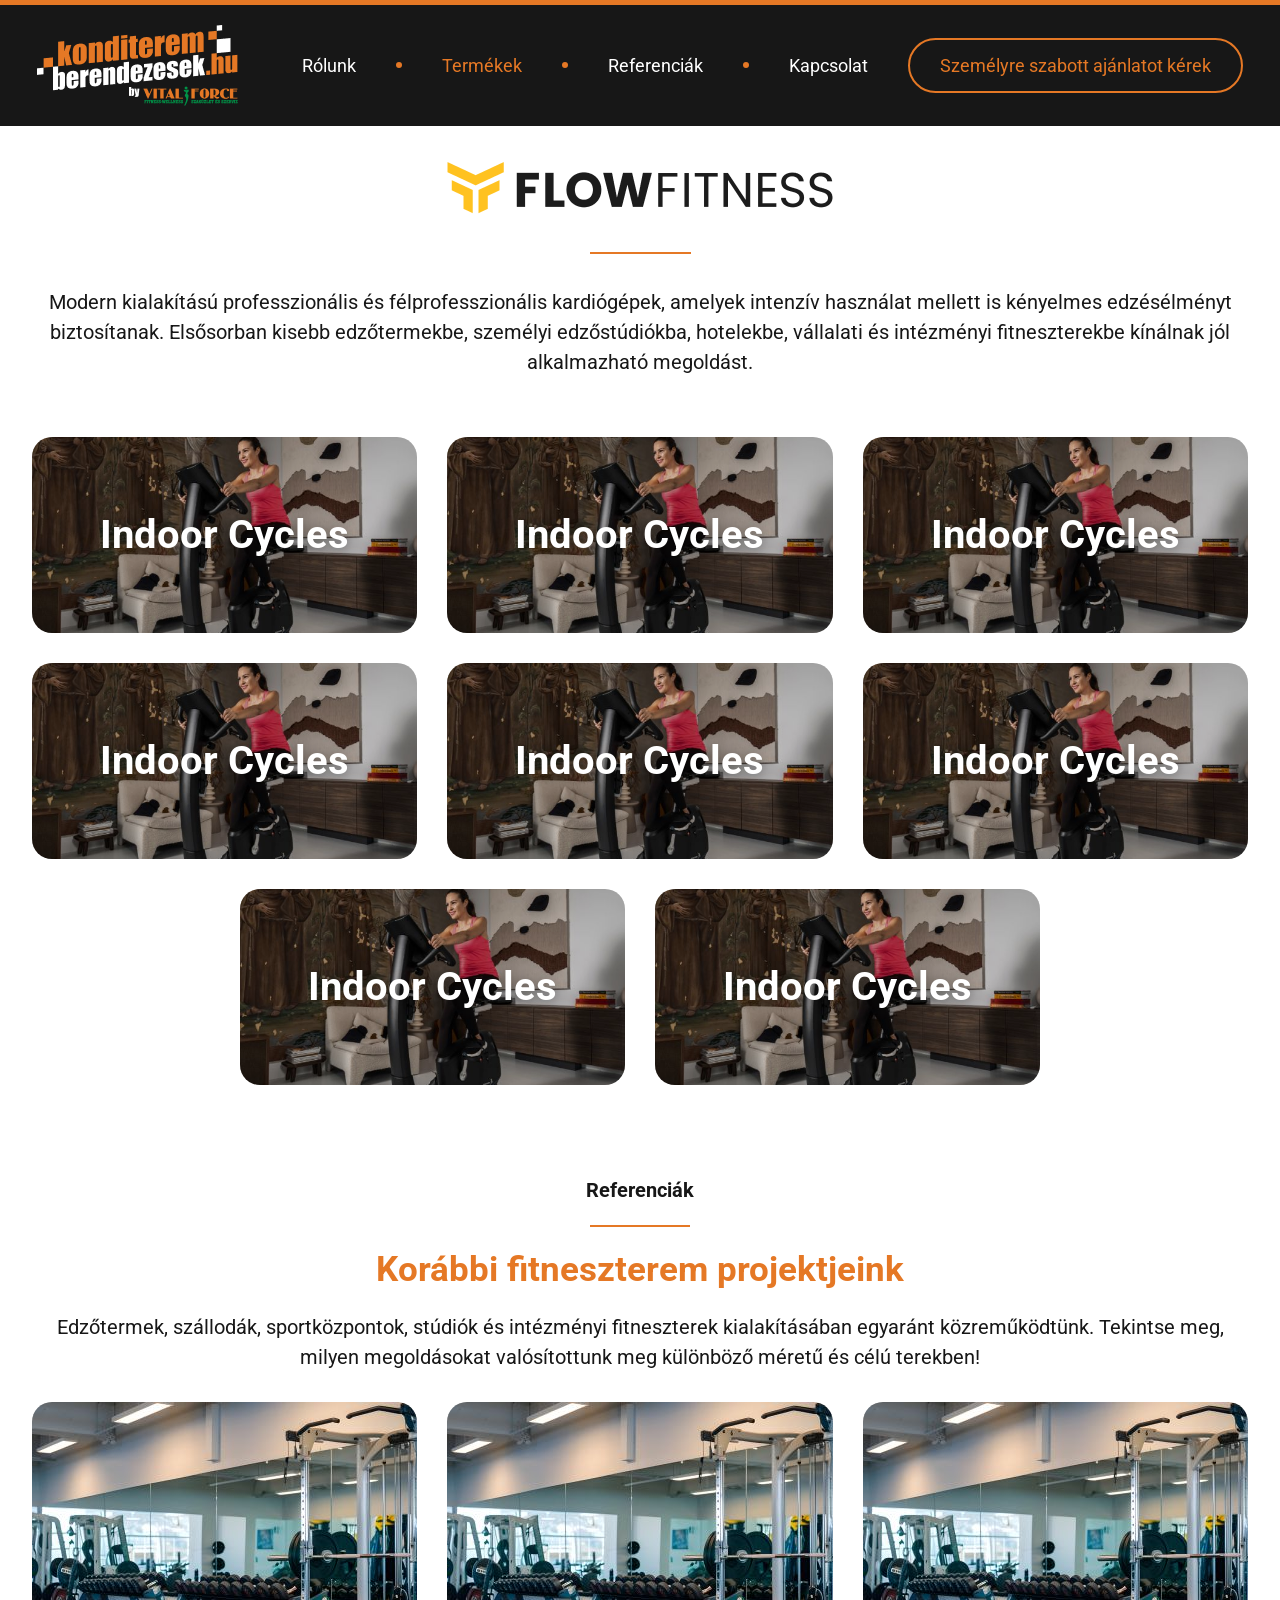
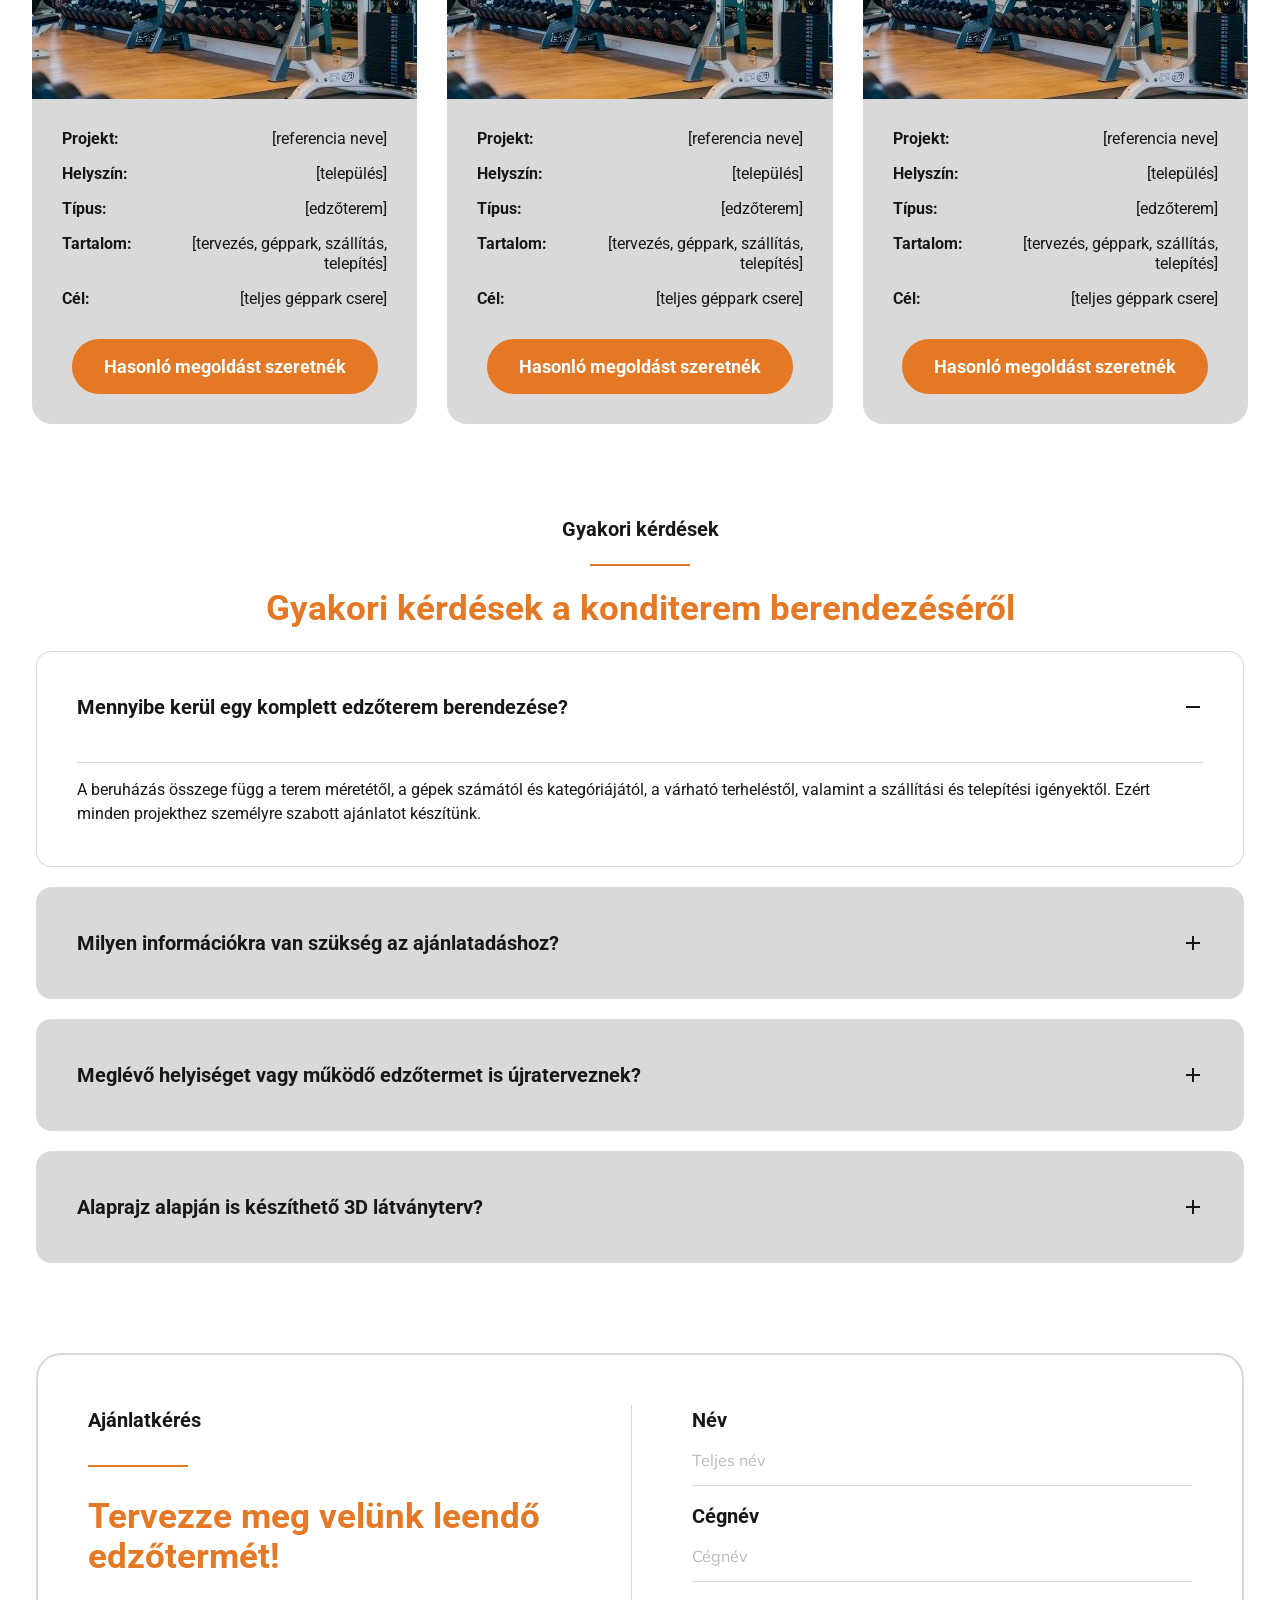
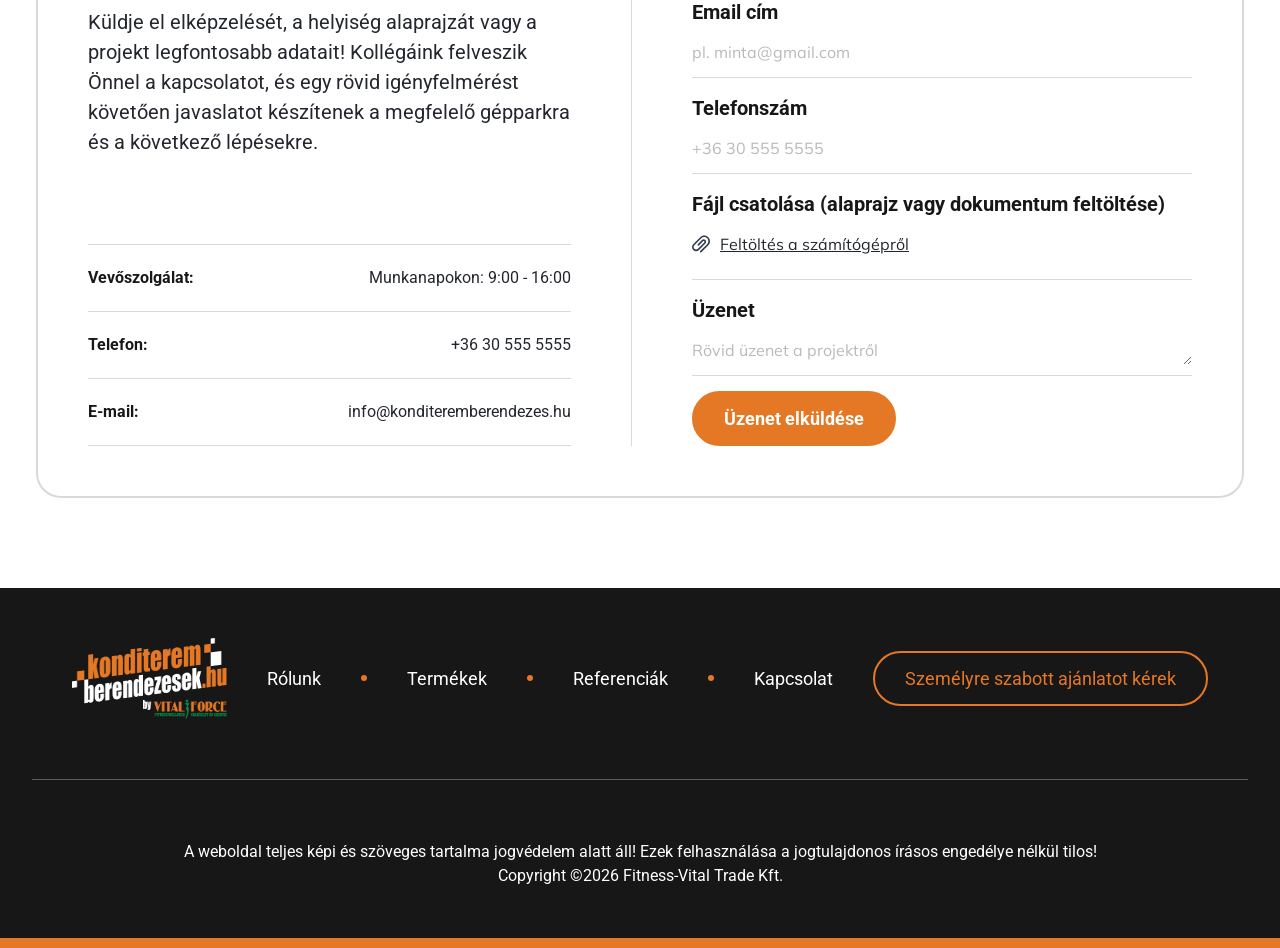
==== commit 22cd5552: "Ajánlatkérő: fájlfeltöltés ikon és szöveg a Figma szerint Co-Authored-By: Claude Opus 5.5 (1M contex" ====
--- a/kategoria.html
+++ b/kategoria.html
@@ -109,7 +109,7 @@
       <div class="field"><label for="f-email">Email cím</label><input id="f-email" name="email" type="email" placeholder="pl. minta@gmail.com" required autocomplete="email"><span class="error">Kérjük, érvényes e-mail címet adjon meg.</span></div>
       <div class="field"><label for="f-phone">Telefonszám</label><input id="f-phone" name="phone" type="tel" placeholder="+36 30 555 5555" autocomplete="tel"></div>
       <div class="field"><span class="label">Fájl csatolása (alaprajz vagy dokumentum feltöltése)</span>
-        <label class="file"><svg width="18" height="18" viewBox="0 0 24 24" aria-hidden="true"><path d="M21 11.5l-8.6 8.6a5.5 5.5 0 01-7.8-7.8l8.6-8.6a3.7 3.7 0 015.2 5.2l-8.6 8.6a1.8 1.8 0 01-2.6-2.6l7.9-7.9" fill="none" stroke="#23262d" stroke-width="1.8" stroke-linecap="round"/></svg><span>Feltöltés a számítógépről</span><input type="file" name="file" accept=".pdf,.jpg,.jpeg,.png,.dwg,.doc,.docx"></label>
+        <label class="file"><svg class="file__icon" width="18" height="18" viewBox="0 0 18 18" aria-hidden="true"><path d="M16.3146 2.16404C14.0712 -0.0794199 10.4207 -0.0794199 8.17701 2.16404L1.20172 9.13929C-0.400663 10.7418 -0.400557 13.3494 1.20194 14.9518C2.00325 15.7531 3.05548 16.1538 4.10813 16.1537C5.16049 16.1536 6.21328 15.753 7.01446 14.9518L13.4083 8.55784C13.8741 8.09209 14.1306 7.47281 14.1307 6.81412C14.1307 6.1554 13.8743 5.53616 13.4084 5.07027C12.4468 4.10878 10.8822 4.10881 9.92079 5.07044L5.73948 9.25165C5.41847 9.57262 5.41847 10.0931 5.73941 10.4142C6.06039 10.7352 6.58088 10.7351 6.90192 10.4142L11.0833 6.23292C11.4038 5.9124 11.9252 5.91233 12.2458 6.23285C12.401 6.3881 12.4866 6.59454 12.4866 6.81409C12.4866 7.03364 12.4011 7.24001 12.2458 7.39533L5.85195 13.7893C4.89039 14.7507 3.32593 14.7509 2.36445 13.7893C1.40296 12.8278 1.40289 11.2633 2.36427 10.3017L9.33952 3.32655C10.9422 1.72399 13.5497 1.72399 15.152 3.32655C15.9284 4.1028 16.356 5.13496 16.356 6.23278C16.356 7.3306 15.9284 8.36276 15.152 9.13908L8.1769 16.1144C7.85592 16.4354 7.85592 16.9559 8.17697 17.2769C8.33749 17.4375 8.54787 17.5177 8.75821 17.5177C8.96858 17.5177 9.17896 17.4374 9.33948 17.2769L16.3145 10.3016C17.4014 9.21484 17.9999 7.76985 18 6.23281C18 4.69582 17.4014 3.25083 16.3146 2.16404Z" fill="#313D4D"/></svg><span class="file__text file__text--desktop">Feltöltés a számítógépről</span><span class="file__text file__text--mobile">Feltöltés a telefonról</span><input type="file" name="file" accept=".pdf,.jpg,.jpeg,.png,.dwg,.doc,.docx"></label>
         <span class="file-name" aria-live="polite"></span></div>
       <div class="field"><label for="f-msg">Üzenet</label><textarea id="f-msg" name="message" rows="1" placeholder="Rövid üzenet a projektről"></textarea></div>
       <button class="btn btn--solid" type="submit">Üzenet elküldése</button>
--- a/css/style.css
+++ b/css/style.css
@@ -111,11 +111,12 @@
   background: #090909 url("../img/hero.jpg") center / cover no-repeat;
   border-top: 5px solid var(--orange); color: var(--white); overflow: hidden;
 }
-.hero::before, .hero::after { content: ""; position: absolute; left: 0; right: 0; height: 294px; pointer-events: none; }
+.hero__video { position: absolute; inset: 0; width: 100%; height: 100%; object-fit: cover; z-index: 0; }
+.hero::before, .hero::after { content: ""; position: absolute; left: 0; right: 0; height: 294px; pointer-events: none; z-index: 1; }
 .hero::before { top: 0; background: linear-gradient(#090909 3%, rgba(26,26,26,0) 98%); }
 .hero::after { bottom: 0; background: linear-gradient(0deg, #090909 3%, rgba(26,26,26,0) 98%); }
 .hero__content {
-  position: relative; z-index: 1; max-width: 1210px; padding: 180px 20px 80px;
+  position: relative; z-index: 2; max-width: 1210px; padding: 180px 20px 80px;
   display: flex; flex-direction: column; align-items: center; gap: 50px; text-align: center;
   filter: drop-shadow(0 4px 25px rgba(0,0,0,.8));
 }
@@ -224,7 +225,7 @@
 .tile--virtu:hover .tile__desc, .tile--virtu:focus-visible .tile__desc { max-height: 8em; opacity: 1; }
 .tile--virtu:hover .tile__btn, .tile--virtu:focus-visible .tile__btn { max-height: 60px; opacity: 1; overflow: visible; }
 .tile--virtu:hover .tile__rule, .tile--virtu:focus-visible .tile__rule { max-height: 1px; opacity: 1; }
-@media (prefers-reduced-motion: reduce) { .tile, .tile * { transition: none !important; } }
+@media (prefers-reduced-motion: reduce) { .tile, .tile * { transition: none !important; } .hero__video { display: none; } }
 
 .brands__note { max-width: 1212px; text-align: center; }
 
@@ -319,8 +320,11 @@
 .field.has-error { border-color: #d93025; }
 .field .error { color: #d93025; font-size: 14px; line-height: 18px; display: none; }
 .field.has-error .error { display: block; }
-.file { display: inline-flex; align-items: center; gap: 10px; font-family: "Mulish", sans-serif; font-size: 16px; line-height: 30px; color: #23262d; cursor: pointer; }
-.file span { text-decoration: underline; }
+/* Figma: attach ikon 18×18 (#313D4D), Mulish Regular 16/30, #23262D, aláhúzva */
+.field label.file { display: inline-flex; align-items: center; gap: 10px; font-family: "Mulish", "Roboto", sans-serif; font-weight: 400; font-size: 16px; line-height: 30px; color: #23262d; cursor: pointer; }
+.file__icon { flex: none; width: 18px; height: 18px; }
+.file__text { text-decoration: underline; text-underline-position: from-font; }
+.file__text--mobile { display: none; }
 .file input { position: absolute; opacity: 0; width: 1px; height: 1px; }
 .file-name { font-size: 14px; color: var(--text-grey); }
 .form__success { display: none; background: #eaf7ef; border: 1px solid var(--green); color: #0a5c30; border-radius: 12px; padding: 14px 18px; font-size: 16px; width: 100%; }
@@ -558,6 +562,9 @@
   .contact { padding: 28px 20px; gap: 32px; }
   .contact__facts div { font-size: 14px; }
   .field label, .field .label { font-size: 18px; line-height: 26px; }
+  .field label.file { font-size: 16px; line-height: 24px; }
+  .file__text--desktop { display: none; }
+  .file__text--mobile { display: inline; text-decoration: none; }
   .form .btn { width: 100%; }
 
   .footer { padding: 40px 16px; }
